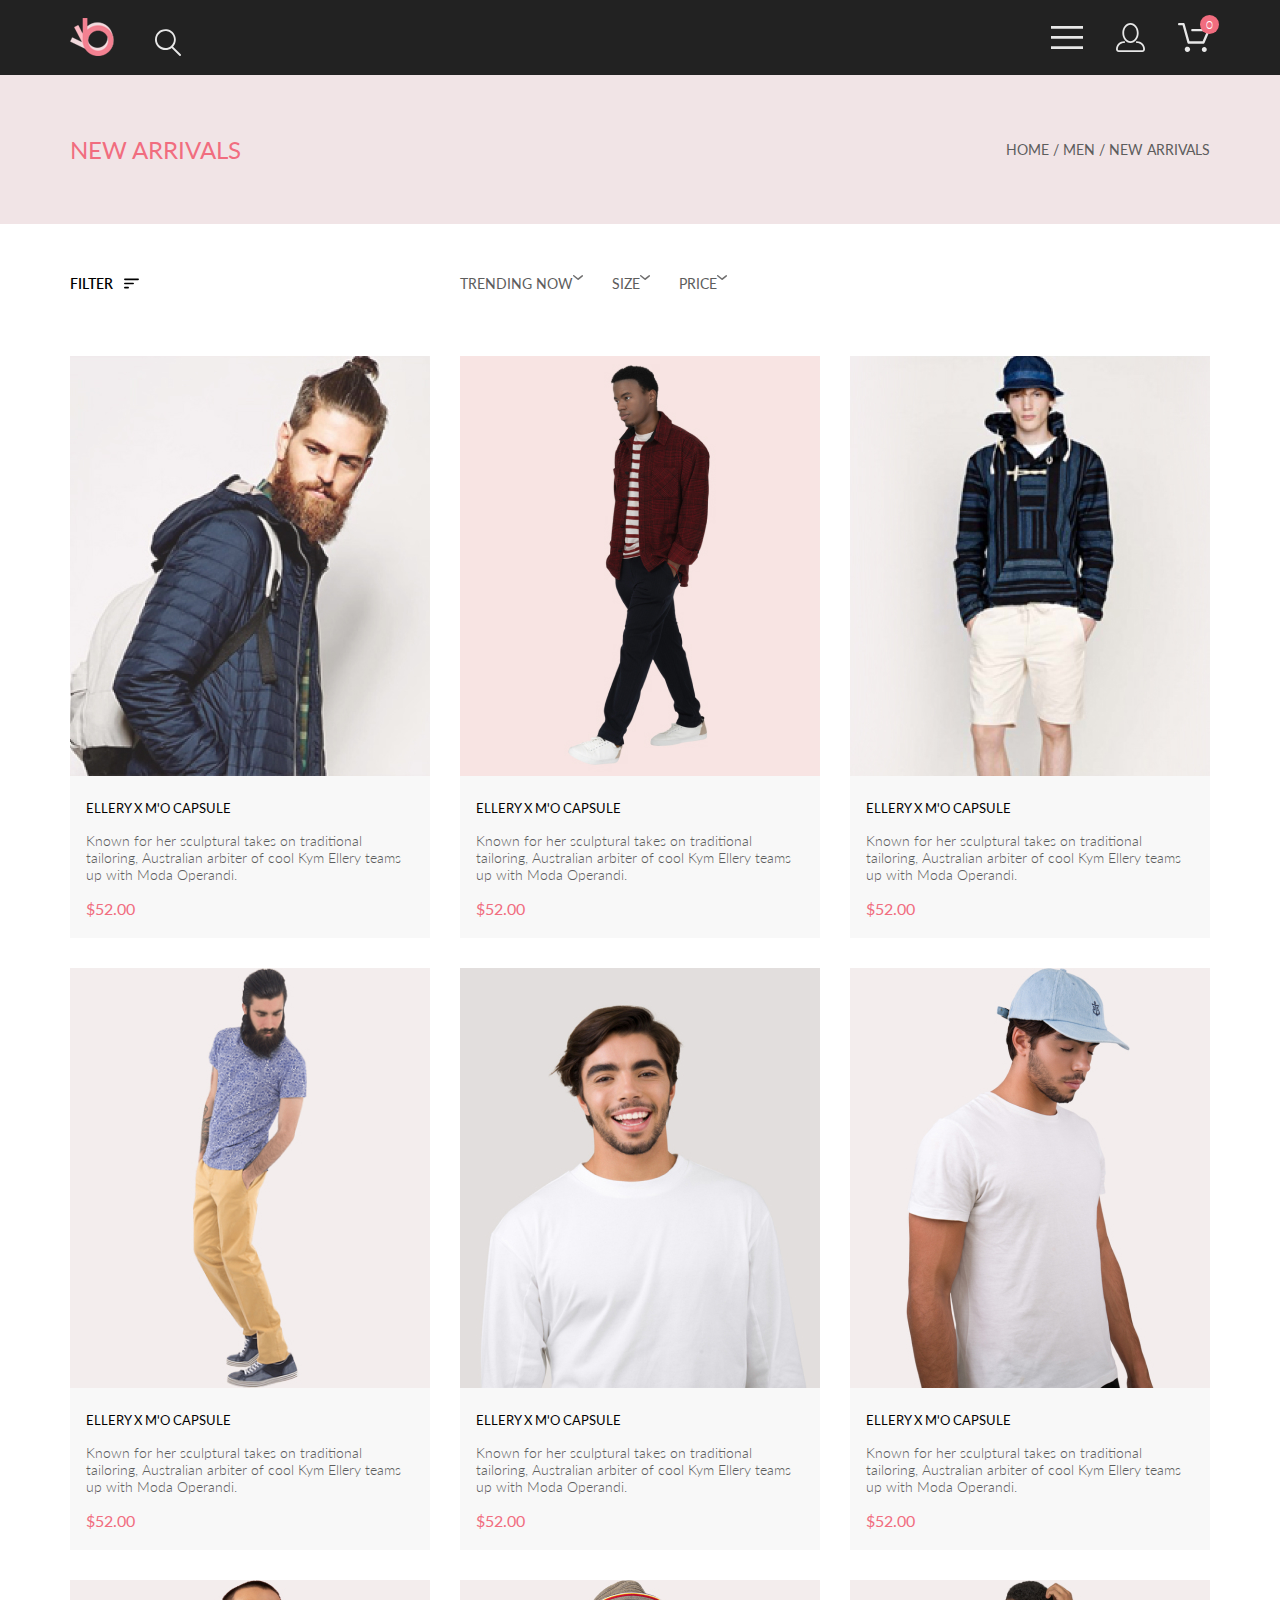
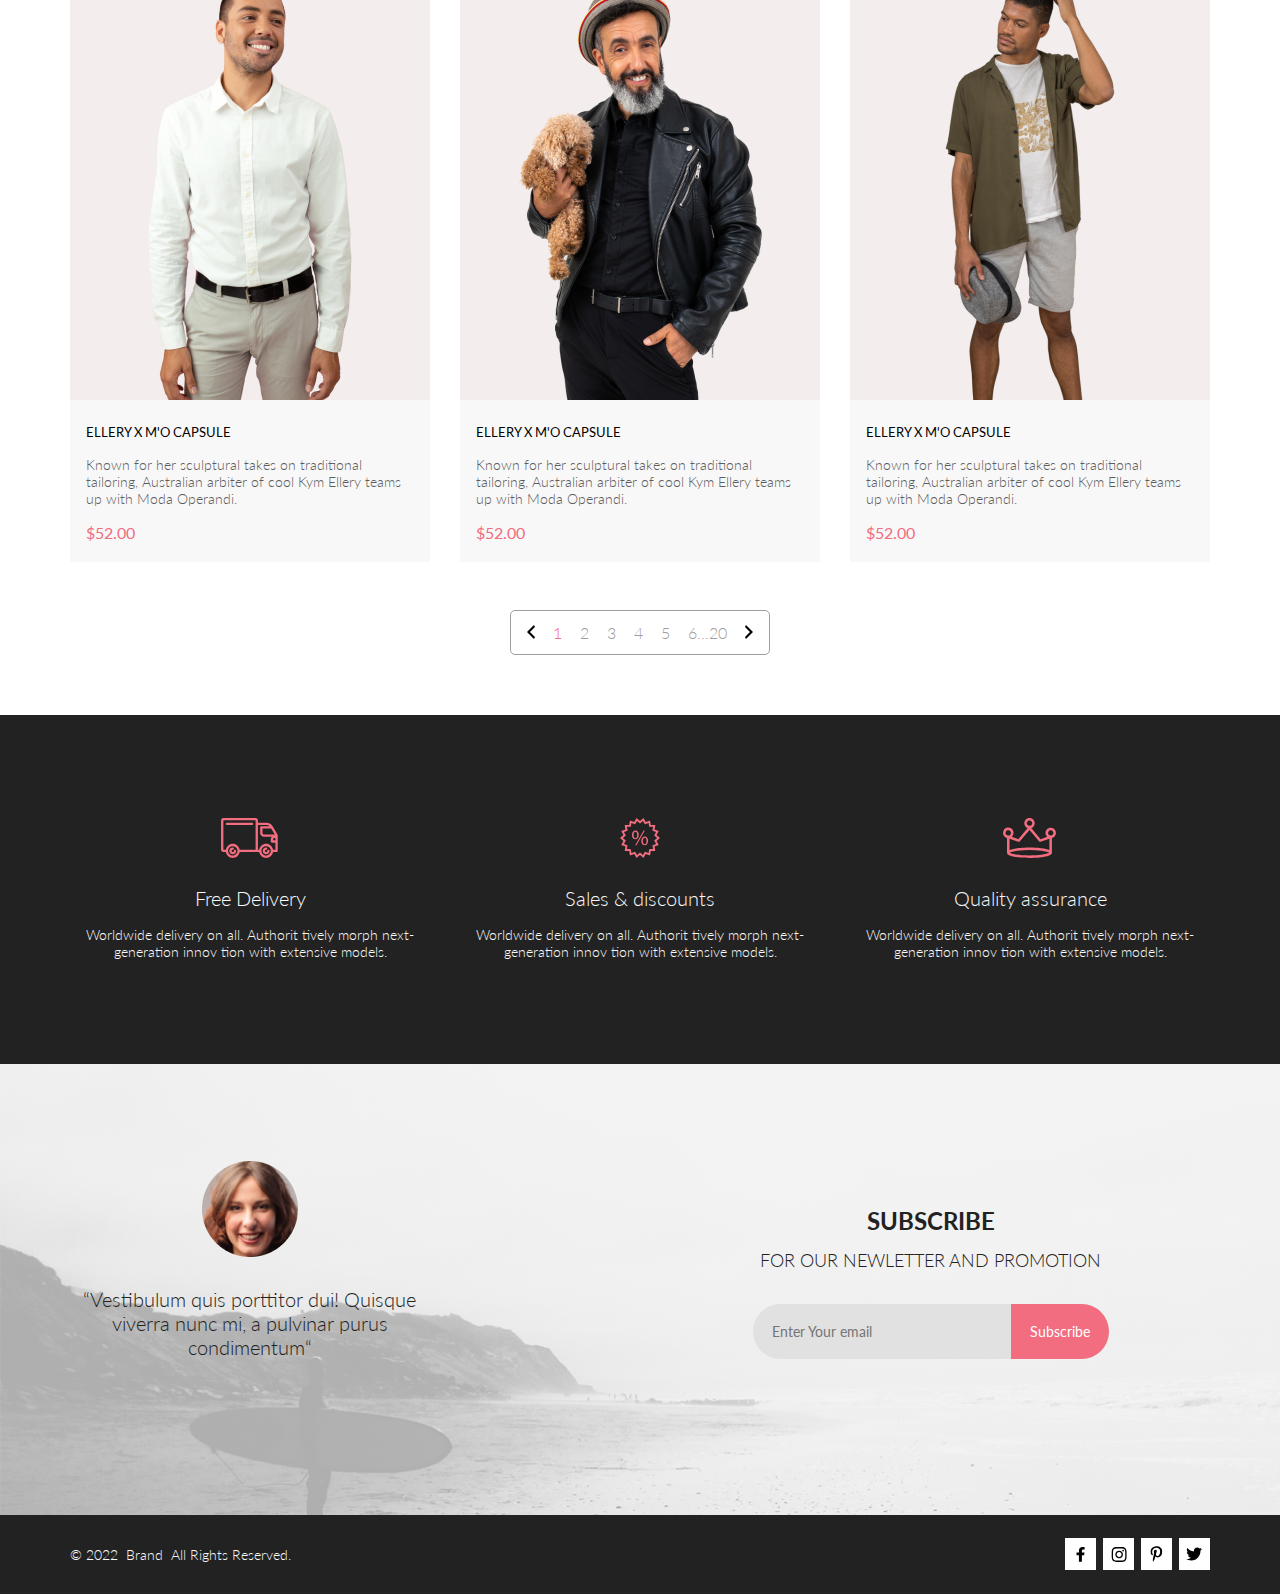
==== Homework/catalog.html @ a96337c0 "Catalog added" ====
<!DOCTYPE html>
<html lang="en">
    <head>
        <meta charset="UTF-8" />
        <meta name="viewport" content="width=device-width, initial-scale=1.0" />
        <title>HomeWork</title>
        <link rel="preconnect" href="https://fonts.googleapis.com" />
        <link rel="preconnect" href="https://fonts.gstatic.com" crossorigin />
        <link
            href="https://fonts.googleapis.com/css2?family=Lato:wght@300;400;700;900&display=swap"
            rel="stylesheet"
        />

        <link type="text/css" rel="stylesheet" href="css/catalog.css" />
    </head>
    <body>
        <nav class="nav">
            <div class="nav__container center">
                <div class="nav__left">
                    <a class="nav__icons" href="#">
                        <img src="img/nav_left_logo.png" alt="nav_left_logo" />
                    </a>
                    <a class="nav__icons" href="#">
                        <img src="img/nav_left_icon.svg" alt="nav_left_icon" />
                    </a>
                </div>
                <div class="nav__right">
                    <div class="burger">
                        <details>
                            <summary>
                                <img
                                    class="nav__righticons"
                                    src="img/nav_right_icon01.svg"
                                    alt="nav_right_icon01"
                                />
                            </summary>
                            <div class="details__box">
                                <h2 class="topmenu">MENU</h2>
                                <ul>
                                    <li class="topmenu__person">
                                        <a href="#">MAN</a>
                                        <ul>
                                            <li class="topmenu__item">
                                                <a href="#">Accessories</a>
                                            </li>
                                            <li class="topmenu__item">
                                                <a href="#">Bags</a>
                                            </li>
                                            <li class="topmenu__item">
                                                <a href="#">Denim</a>
                                            </li>
                                            <li class="topmenu__item">
                                                <a href="#">T-Shirts</a>
                                            </li>
                                        </ul>
                                    </li>
                                    <li class="topmenu__person">
                                        <a href="#">WOMAN</a>
                                        <ul>
                                            <li class="topmenu__item">
                                                <a href="#">Accessories</a>
                                            </li>
                                            <li class="topmenu__item">
                                                <a href="#">Jackets & Coats</a>
                                            </li>
                                            <li class="topmenu__item">
                                                <a href="#">Polos</a>
                                            </li>
                                            <li class="topmenu__item">
                                                <a href="#">T-Shirts</a>
                                            </li>
                                            <li class="topmenu__item">
                                                <a href="#">Shirts</a>
                                            </li>
                                        </ul>
                                    </li>
                                    <li class="topmenu__person">
                                        <a href="#">KIDS</a>
                                        <ul>
                                            <li class="topmenu__item">
                                                <a href="#">Accessories</a>
                                            </li>
                                            <li class="topmenu__item">
                                                <a href="#">Jackets & Coats</a>
                                            </li>
                                            <li class="topmenu__item">
                                                <a href="#">Polos</a>
                                            </li>
                                            <li class="topmenu__item">
                                                <a href="#">T-Shirts</a>
                                            </li>
                                            <li class="topmenu__item">
                                                <a href="#">Shirts</a>
                                            </li>
                                            <li class="topmenu__item">
                                                <a href="#">Bags</a>
                                            </li>
                                        </ul>
                                    </li>
                                </ul>
                            </div>
                        </details>
                    </div>
                    <a class="nav__righticons" href="#">
                        <img
                            class="nav__icons hidemobile"
                            src="img/nav_right_icon02.svg"
                            alt="nav_right_icon02"
                        />
                    </a>
                    <a
                        class="nav__righticons parent parent__info hidemobile"
                        id="parent"
                        href="#"
                        count="0"
                    >
                        <img
                            class="nav__icons"
                            src="img/nav_right_icon03.svg"
                            alt="nav_right_icon03"
                        />
                    </a>
                </div>
            </div>
        </nav>
        <section class="arrival">
            <div class="arrival__container">
                <div class="arrival__top center">
                    <div class="arrival__left">
                        <h1 class="arrival__header">New Arrivals</h1>
                    </div>
                    <div class="arrival__right">
                        <h2 class="arrival__subheader">
                            HOME / MEN / NEW ARRIVALS
                        </h2>
                    </div>
                </div>
            </div>
            <div class="arrival__menu center">
                <div class="menu__filter">
                    <p class="menu__text_bold">FILTER</p>
                    <img src="img/catalog/filtericon.svg" alt="filter icon" />
                </div>
                <div class="menu__choice">
                    <p class="menu__text">
                        TRENDING NOW<img
                            src="img/catalog/arrow.svg"
                            alt="arrow"
                        />
                    </p>
                    <p class="menu__text">
                        SIZE<img src="img/catalog/arrow.svg" alt="arrow" />
                    </p>
                    <p class="menu__text">
                        PRICE<img src="img/catalog/arrow.svg" alt="arrow" />
                    </p>
                </div>
            </div>
        </section>
        <section class="goods center">
            <div class="pack" id="pack">
                <div class="card">
                    <div class="card__top">
                        <img
                            src="img/catalog/catalog01.jpg"
                            alt=""
                            class="card__image"
                        />
                        <div class="button__container">
                            <button class="card__button">
                                <span class="icon"></span>
                                <p class="card__add">Add to cart</p>
                            </button>
                        </div>
                    </div>
                    <div class="card__content">
                        <div class="card__header">ELLERY X M'O CAPSULE</div>
                        <div class="card__text">
                            Known for her sculptural takes on traditional
                            tailoring, Australian arbiter of cool Kym Ellery
                            teams up with Moda Operandi.
                        </div>
                        <div class="card__price">$52.00</div>
                    </div>
                </div>
                <div class="card">
                    <div class="card__top">
                        <img
                            src="img/catalog/catalog02.jpg"
                            alt=""
                            class="card__image"
                        />
                        <div class="button__container">
                            <button class="card__button">
                                <span class="icon"></span>
                                <p class="card__add">Add to cart</p>
                            </button>
                        </div>
                    </div>
                    <div class="card__content">
                        <div class="card__header">ELLERY X M'O CAPSULE</div>
                        <div class="card__text">
                            Known for her sculptural takes on traditional
                            tailoring, Australian arbiter of cool Kym Ellery
                            teams up with Moda Operandi.
                        </div>
                        <div class="card__price">$52.00</div>
                    </div>
                </div>
                <div class="card">
                    <div class="card__top">
                        <img
                            src="img/catalog/catalog03.jpg"
                            alt=""
                            class="card__image"
                        />
                        <div class="button__container">
                            <button class="card__button">
                                <span class="icon"></span>
                                <p class="card__add">Add to cart</p>
                            </button>
                        </div>
                    </div>
                    <div class="card__content">
                        <div class="card__header">ELLERY X M'O CAPSULE</div>
                        <div class="card__text">
                            Known for her sculptural takes on traditional
                            tailoring, Australian arbiter of cool Kym Ellery
                            teams up with Moda Operandi.
                        </div>
                        <div class="card__price">$52.00</div>
                    </div>
                </div>
                <div class="card">
                    <div class="card__top">
                        <img
                            src="img/catalog/catalog04.jpg"
                            alt=""
                            class="card__image"
                        />
                        <div class="button__container">
                            <button class="card__button">
                                <span class="icon"></span>
                                <p class="card__add">Add to cart</p>
                            </button>
                        </div>
                    </div>
                    <div class="card__content">
                        <div class="card__header">ELLERY X M'O CAPSULE</div>
                        <div class="card__text">
                            Known for her sculptural takes on traditional
                            tailoring, Australian arbiter of cool Kym Ellery
                            teams up with Moda Operandi.
                        </div>
                        <div class="card__price">$52.00</div>
                    </div>
                </div>
                <div class="card">
                    <div class="card__top">
                        <img
                            src="img/catalog/catalog05.jpg"
                            alt=""
                            class="card__image"
                        />
                        <div class="button__container">
                            <button class="card__button">
                                <span class="icon"></span>
                                <p class="card__add">Add to cart</p>
                            </button>
                        </div>
                    </div>
                    <div class="card__content">
                        <div class="card__header">ELLERY X M'O CAPSULE</div>
                        <div class="card__text">
                            Known for her sculptural takes on traditional
                            tailoring, Australian arbiter of cool Kym Ellery
                            teams up with Moda Operandi.
                        </div>
                        <div class="card__price">$52.00</div>
                    </div>
                </div>
                <div class="card">
                    <div class="card__top">
                        <img
                            src="img/catalog/catalog06.jpg"
                            alt=""
                            class="card__image"
                        />
                        <div class="button__container">
                            <button class="card__button">
                                <span class="icon"></span>
                                <p class="card__add">Add to cart</p>
                            </button>
                        </div>
                    </div>
                    <div class="card__content">
                        <div class="card__header">ELLERY X M'O CAPSULE</div>
                        <div class="card__text">
                            Known for her sculptural takes on traditional
                            tailoring, Australian arbiter of cool Kym Ellery
                            teams up with Moda Operandi.
                        </div>
                        <div class="card__price">$52.00</div>
                    </div>
                </div>
                <div class="card">
                    <div class="card__top">
                        <img
                            src="img/catalog/catalog07.jpg"
                            alt=""
                            class="card__image"
                        />
                        <div class="button__container">
                            <button class="card__button">
                                <span class="icon"></span>
                                <p class="card__add">Add to cart</p>
                            </button>
                        </div>
                    </div>
                    <div class="card__content">
                        <div class="card__header">ELLERY X M'O CAPSULE</div>
                        <div class="card__text">
                            Known for her sculptural takes on traditional
                            tailoring, Australian arbiter of cool Kym Ellery
                            teams up with Moda Operandi.
                        </div>
                        <div class="card__price">$52.00</div>
                    </div>
                </div>
                <div class="card">
                    <div class="card__top">
                        <img
                            src="img/catalog/catalog08.jpg"
                            alt=""
                            class="card__image"
                        />
                        <div class="button__container">
                            <button class="card__button">
                                <span class="icon"></span>
                                <p class="card__add">Add to cart</p>
                            </button>
                        </div>
                    </div>
                    <div class="card__content">
                        <div class="card__header">ELLERY X M'O CAPSULE</div>
                        <div class="card__text">
                            Known for her sculptural takes on traditional
                            tailoring, Australian arbiter of cool Kym Ellery
                            teams up with Moda Operandi.
                        </div>
                        <div class="card__price">$52.00</div>
                    </div>
                </div>
                <div class="card">
                    <div class="card__top">
                        <img
                            src="img/catalog/catalog09.jpg"
                            alt=""
                            class="card__image"
                        />
                        <div class="button__container">
                            <button class="card__button">
                                <span class="icon"></span>
                                <p class="card__add">Add to cart</p>
                            </button>
                        </div>
                    </div>
                    <div class="card__content">
                        <div class="card__header">ELLERY X M'O CAPSULE</div>
                        <div class="card__text">
                            Known for her sculptural takes on traditional
                            tailoring, Australian arbiter of cool Kym Ellery
                            teams up with Moda Operandi.
                        </div>
                        <div class="card__price">$52.00</div>
                    </div>
                </div>
            </div>
            <div class="goods__footer">
                <div class="pager">
                    <div class="pager__left">
                        <img src="img/catalog/pager_l.svg" alt="left arrow" />
                    </div>
                    <div class="pager__content">
                        <div class="pager__number pager__number_active">1</div>
                        <div class="pager__number">2</div>
                        <div class="pager__number">3</div>
                        <div class="pager__number">4</div>
                        <div class="pager__number">5</div>
                        <div class="pager__number">6…20</div>
                    </div>
                    <div class="pager__right">
                        <img src="img/catalog/pager_r.svg" alt="right arrow" />
                    </div>
                </div>
            </div>
        </section>
        <section class="operation">
            <div class="operation__container center">
                <div class="operation__item">
                    <img
                        class="operation__icon"
                        src="img/operating_icon01.svg"
                        alt="operating_icon01"
                    />
                    <div class="operation__header text__center">
                        Free Delivery
                    </div>
                    <p class="operation__text">
                        Worldwide delivery on all. Authorit tively morph
                        next-generation innov tion with extensive models.
                    </p>
                </div>
                <div class="operation__item">
                    <img
                        class="operation__icon"
                        src="img/operating_icon02.svg"
                        alt="operating_icon02"
                    />
                    <div class="operation__header text__center">
                        Sales & discounts
                    </div>
                    <p class="operation__text">
                        Worldwide delivery on all. Authorit tively morph
                        next-generation innov tion with extensive models.
                    </p>
                </div>
                <div class="operation__item">
                    <img
                        class="operation__icon"
                        src="img/operating_icon03.svg"
                        alt="operating_icon03"
                    />
                    <div class="operation__header text__center">
                        Quality assurance
                    </div>
                    <p class="operation__text">
                        Worldwide delivery on all. Authorit tively morph
                        next-generation innov tion with extensive models.
                    </p>
                </div>
            </div>
        </section>
        <section class="subscribe">
            <div class="subscribe__container center">
                <div class="subscribe__comment">
                    <img
                        class="subscribe__image"
                        src="img/subscribeimg.png"
                        alt="subscribe__img"
                    />
                    <p class="subscribe__icontext text__center">
                        “Vestibulum quis porttitor dui! Quisque viverra nunc mi,
                        a&nbsppulvinar purus condimentum“
                    </p>
                </div>
                <div class="subscribe__form">
                    <h5 class="subscribe__header">Subscribe</h5>
                    <h6 class="subscribe__subheader">
                        FOR OUR NEWLETTER AND PROMOTION
                    </h6>
                    <form class="form" action="" method="get">
                        <input
                            type="text"
                            class="subscribe__mail"
                            placeholder="Enter Your email"
                            name="mail"
                            required
                        />
                        <input
                            type="submit"
                            value="Subscribe"
                            class="subscribe__button"
                        />
                    </form>
                </div>
            </div>
        </section>
        <footer>
            <div class="footer__container center">
                <p class="footer__cp">
                    © 2022&nbsp&nbspBrand&nbsp&nbspAll Rights Reserved.
                </p>
                <div class="footer__icons">
                    <div class="footer__iconbox">
                        <svg
                            width="9"
                            height="15"
                            viewBox="0 0 9 15"
                            fill="none"
                            xmlns="http://www.w3.org/2000/svg"
                        >
                            <path
                                d="M8.08836 8.28L8.50686 5.61602H5.89022V3.88729C5.89022 3.15847 6.25574 2.44806 7.42765 2.44806H8.61722V0.179975C8.61722 0.179975 7.53772 0 6.50561 0C4.35073 0 2.9422 1.27593 2.9422 3.5857V5.61602H0.546875V8.28H2.9422V14.72H5.89022V8.28H8.08836Z"
                                fill="black"
                            />
                        </svg>
                    </div>
                    <div class="footer__iconbox">
                        <svg
                            width="16"
                            height="15"
                            viewBox="0 0 16 15"
                            fill="none"
                            xmlns="http://www.w3.org/2000/svg"
                        >
                            <path
                                d="M8.13677 3.68162C6.02163 3.68162 4.31555 5.38494 4.31555 7.49666C4.31555 9.60838 6.02163 11.3117 8.13677 11.3117C10.2519 11.3117 11.958 9.60838 11.958 7.49666C11.958 5.38494 10.2519 3.68162 8.13677 3.68162ZM8.13677 9.97693C6.76991 9.97693 5.65248 8.86463 5.65248 7.49666C5.65248 6.12869 6.76658 5.01639 8.13677 5.01639C9.50695 5.01639 10.6211 6.12869 10.6211 7.49666C10.6211 8.86463 9.50363 9.97693 8.13677 9.97693ZM13.0056 3.52557C13.0056 4.02029 12.6065 4.41541 12.1143 4.41541C11.6188 4.41541 11.223 4.01697 11.223 3.52557C11.223 3.03416 11.6221 2.63572 12.1143 2.63572C12.6065 2.63572 13.0056 3.03416 13.0056 3.52557ZM15.5364 4.42869C15.4799 3.2367 15.2072 2.18084 14.3325 1.31092C13.4612 0.440997 12.4036 0.168732 11.2097 0.108966C9.9792 0.0392395 6.29101 0.0392395 5.0605 0.108966C3.8699 0.165411 2.81233 0.437677 1.93768 1.3076C1.06302 2.17752 0.793639 3.23338 0.733776 4.42537C0.663937 5.65389 0.663937 9.33611 0.733776 10.5646C0.790313 11.7566 1.06302 12.8125 1.93768 13.6824C2.81233 14.5523 3.86658 14.8246 5.0605 14.8844C6.29101 14.9541 9.9792 14.9541 11.2097 14.8844C12.4036 14.8279 13.4612 14.5556 14.3325 13.6824C15.2039 12.8125 15.4766 11.7566 15.5364 10.5646C15.6063 9.33611 15.6063 5.65721 15.5364 4.42869ZM13.9468 11.8828C13.6874 12.5336 13.1852 13.0349 12.53 13.2972C11.5489 13.6857 9.22094 13.5961 8.13677 13.5961C7.05259 13.5961 4.72128 13.6824 3.74353 13.2972C3.09169 13.0383 2.58951 12.5369 2.32678 11.8828C1.93768 10.9033 2.02747 8.57908 2.02747 7.49666C2.02747 6.41424 1.941 4.0867 2.32678 3.11053C2.58619 2.45975 3.08837 1.95838 3.74353 1.69608C4.72461 1.3076 7.05259 1.39725 8.13677 1.39725C9.22094 1.39725 11.5523 1.31092 12.53 1.69608C13.1818 1.95506 13.684 2.45643 13.9468 3.11053C14.3359 4.09002 14.2461 6.41424 14.2461 7.49666C14.2461 8.57908 14.3359 10.9066 13.9468 11.8828Z"
                                fill="black"
                            />
                        </svg>
                    </div>
                    <div class="footer__iconbox">
                        <svg
                            width="13"
                            height="16"
                            viewBox="0 0 13 16"
                            fill="none"
                            xmlns="http://www.w3.org/2000/svg"
                        >
                            <g clip-path="url(#clip0_190_1618)">
                                <path
                                    d="M6.7402 0.203125C3.55552 0.203125 0.408081 2.34063 0.408081 5.8C0.408081 8 1.63726 9.25 2.38221 9.25C2.68951 9.25 2.86643 8.3875 2.86643 8.14375C2.86643 7.85313 2.13079 7.23438 2.13079 6.025C2.13079 3.5125 4.03043 1.73125 6.48878 1.73125C8.60259 1.73125 10.167 2.94062 10.167 5.1625C10.167 6.82187 9.50585 9.93437 7.3641 9.93437C6.59121 9.93437 5.93006 9.37187 5.93006 8.56563C5.93006 7.38438 6.74951 6.24062 6.74951 5.02187C6.74951 2.95312 3.83487 3.32812 3.83487 5.82812C3.83487 6.35313 3.90006 6.93437 4.13286 7.4125C3.70451 9.26875 2.82919 12.0344 2.82919 13.9469C2.82919 14.5375 2.91299 15.1188 2.96886 15.7094C3.0744 15.8281 3.02163 15.8156 3.18304 15.7563C4.74744 13.6 4.69157 13.1781 5.39928 10.3562C5.78107 11.0875 6.76814 11.4812 7.55034 11.4812C10.8468 11.4812 12.3274 8.24688 12.3274 5.33125C12.3274 2.22813 9.66415 0.203125 6.7402 0.203125Z"
                                    fill="black"
                                />
                            </g>
                            <defs>
                                <clipPath id="clip0_190_1618">
                                    <rect
                                        width="11.9193"
                                        height="16"
                                        fill="white"
                                        transform="translate(0.408081)"
                                    />
                                </clipPath>
                            </defs>
                        </svg>
                    </div>
                    <div class="footer__iconbox">
                        <svg
                            width="17"
                            height="14"
                            viewBox="0 0 17 14"
                            fill="none"
                            xmlns="http://www.w3.org/2000/svg"
                        >
                            <path
                                d="M14.4181 3.74107C14.4281 3.88319 14.4281 4.02535 14.4281 4.16747C14.4281 8.50247 11.1509 13.4974 5.16096 13.4974C3.31558 13.4974 1.60132 12.9593 0.159302 12.0253C0.421495 12.0558 0.673569 12.0659 0.94585 12.0659C2.46851 12.0659 3.8702 11.5482 4.98953 10.6649C3.5576 10.6345 2.3576 9.69032 1.94415 8.39081C2.14585 8.42125 2.34751 8.44156 2.5593 8.44156C2.85172 8.44156 3.14418 8.40094 3.41643 8.32991C1.92401 8.02531 0.80465 6.70553 0.80465 5.11163V5.07103C1.23825 5.31469 1.74249 5.46697 2.2769 5.48725C1.39959 4.89841 0.824826 3.89335 0.824826 2.75628C0.824826 2.14716 0.98614 1.58878 1.26851 1.10147C2.87187 3.09131 5.28195 4.39078 7.98443 4.53294C7.93403 4.28928 7.90376 4.0355 7.90376 3.78169C7.90376 1.97457 9.35586 0.502502 11.1609 0.502502C12.0987 0.502502 12.9457 0.89844 13.5407 1.53803C14.2768 1.39591 14.9827 1.12178 15.6079 0.746159C15.3659 1.5076 14.8516 2.14719 14.176 2.55325C14.8315 2.48222 15.4668 2.29944 16.0516 2.04566C15.608 2.69538 15.0533 3.27403 14.4181 3.74107Z"
                                fill="black"
                            />
                        </svg>
                    </div>
                </div>
            </div>
        </footer>
    </body>
</html>
---- Homework/css/catalog.css ----
/* Reset and base styles  */
* {
  padding: 0px;
  margin: 0px;
  border: none;
  box-sizing: border-box;
}

*,
*::before,
*::after {
  box-sizing: border-box;
}

/* Links */
a,
a:link,
a:visited {
  text-decoration: none;
}

a:hover {
  text-decoration: none;
}

/* Common */
aside,
nav,
footer,
header,
section,
main {
  display: block;
}

h1,
h2,
h3,
h4,
h5,
h6,
p {
  font-size: inherit;
  font-weight: inherit;
}

ul,
ul li {
  list-style: none;
}

img {
  vertical-align: top;
}

img,
svg {
  max-width: 100%;
  height: auto;
}

address {
  font-style: normal;
}

/* Form */
input,
textarea,
button,
select {
  font-family: inherit;
  font-size: inherit;
  color: inherit;
  background-color: transparent;
}

input::-ms-clear {
  display: none;
}

button,
input[type=submit] {
  display: inline-block;
  box-shadow: none;
  background-color: transparent;
  background: none;
  cursor: pointer;
}

input:focus,
input:active,
button:focus,
button:active {
  outline: none;
}

button::-moz-focus-inner {
  padding: 0;
  border: 0;
}

label {
  cursor: pointer;
}

legend {
  display: block;
}

body {
  font-family: "Lato", sans-serif;
  color: #5d5d5d;
  font-size: 14px;
  font-weight: 300;
}

.center {
  width: 1140px;
  margin: 0 auto;
  box-sizing: border-box;
}

.text__center {
  text-align: center;
}

nav {
  background-color: #222;
  padding-top: 18px;
  padding-bottom: 19px;
  width: 100%;
}

.nav__container {
  display: flex;
  align-items: center;
  justify-content: space-between;
}
.nav__left {
  display: flex;
  align-items: flex-end;
  gap: 41px;
}
.nav__right {
  display: flex;
  align-items: center;
  gap: 33px;
}

summary {
  list-style: none;
  cursor: pointer;
}

details[open] .details__box {
  position: absolute;
  background: white;
  box-shadow: 6px 4px 35px rgba(0, 0, 0, 0.21);
  padding: 32px 74px 32px 33px;
  top: 75px;
  right: 0;
}

.topmenu {
  font-weight: 700;
  line-height: 17px;
  color: black;
  padding-bottom: 12px;
}
.topmenu__person a {
  line-height: 2;
  color: #f16d7f;
  margin-bottom: 12px;
}
.topmenu__person a:hover {
  -webkit-text-decoration: underline dotted;
          text-decoration: underline dotted;
}
.topmenu__item a {
  display: block;
  line-height: 1;
  color: #6f6e6e;
  padding-left: 22px;
}
.topmenu__item:last-child a {
  margin-bottom: 0;
}

.parent {
  position: relative;
}
.parent__info:after {
  content: attr(count);
  position: absolute;
  top: -8px;
  right: -9px;
  width: 19px;
  height: 19px;
  background: #f16d7f;
  color: white;
  font-size: 12px;
  text-align: center;
  line-height: 20px;
  border-radius: 10px;
}

.arrival__container {
  background-color: #f1e4e6;
}
.arrival__top {
  display: flex;
  padding: 60px 0;
  justify-content: space-between;
  align-items: center;
}
.arrival__header {
  font-weight: 400;
  font-size: 24px;
  line-height: 29px;
  color: #f16d7f;
  text-transform: uppercase;
}
.arrival__subheader {
  font-weight: 400;
  font-size: 14px;
  line-height: 17px;
}
.arrival__menu {
  display: grid;
  gap: 30px;
  grid-template-columns: repeat(3, 1fr);
  padding-top: 51px;
  padding-bottom: 64px;
}

.menu__filter {
  display: flex;
  gap: 11px;
}

.menu__text_bold {
  font-weight: 600;
  font-size: 14px;
  line-height: 17px;
  color: black;
}

.menu__choice {
  display: flex;
  gap: 28px;
}

.menu__text {
  font-weight: 400;
  font-size: 14px;
  line-height: 17px;
}

.goods {
  margin-top: 96px;
}
.goods__header {
  color: #222;
  font-size: 30px;
  font-weight: 400;
}
.goods__subheader {
  color: #9f9f9f;
  font-size: 14px;
  font-weight: 400;
  margin-top: 6px;
  margin-bottom: 48px;
}
.goods__footer {
  display: flex;
  padding-top: 48px;
  padding-bottom: 60px;
  justify-content: center;
}
.goods__button {
  padding: 15px 39px 14px;
  color: #f16d7f;
  font-size: 16px;
  font-weight: 400;
  border: 1px solid #f16d7f;
}
.goods__button:hover {
  color: white;
  background: #f16d7f;
}

.pack {
  display: grid;
  gap: 30px;
  grid-template-columns: repeat(3, 1fr);
}

.card {
  background: #f8f8f8;
}
.card__top {
  position: relative;
}
.card__content {
  position: relative;
  display: flex;
  flex-direction: column;
  gap: 16px;
  margin: 24px 29px 20px 16px;
}
.card__header {
  color: black;
  font-size: 13px;
  font-weight: 400;
}
.card__text {
  color: #5d5d5d;
  font-size: 14px;
  font-weight: 300;
}
.card__price {
  color: #f16d7f;
  font-size: 16px;
  font-weight: 400;
}
.card__image {
  width: 100%;
}
.card__button {
  cursor: pointer;
  display: flex;
  align-items: center;
  padding: 15px;
  border: 2px solid white;
  margin: auto;
}
.card__button:hover {
  box-shadow: 0 0 5px white;
}
.card__button:hover .icon {
  background: #f16d7f;
}
.card__add {
  color: white;
}

.icon {
  display: inline-block;
  -webkit-mask-image: url(../img/nav_right_icon03.svg);
  mask-image: url(../img/nav_right_icon03.svg);
  -webkit-mask-size: contain;
  mask-size: contain;
  -webkit-mask-repeat: no-repeat;
  mask-repeat: no-repeat;
  width: 26px;
  height: 26px;
  background: white;
  margin-right: 11px;
}

.button__container {
  cursor: pointer;
  position: absolute;
  top: 0;
  right: 0;
  bottom: 0;
  left: 0;
  display: flex;
  background: rgba(0, 0, 0, 0.5);
  opacity: 0;
}
.button__container:hover {
  opacity: 1;
  transition: 1s;
}

.goods {
  margin-top: 0;
}

.pager {
  display: inline-flex;
  gap: 18px;
  align-items: baseline;
  padding: 12px 16px;
  border: 1px solid #9f9f9f;
  border-radius: 5px;
}
.pager__content {
  display: flex;
  gap: 18px;
}
.pager__number {
  font-size: 16px;
  line-height: 19px;
  color: #9f9f9f;
}
.pager__number_active {
  color: #f16d7f;
}

.operation {
  background-color: #222;
  padding-top: 103px;
  padding-bottom: 104px;
  color: #fbfbfb;
}
.operation__container {
  display: flex;
  gap: 30px;
}
.operation__item {
  display: flex;
  flex-direction: column;
  align-items: center;
  justify-content: center;
  text-align: center;
}
.operation__icon {
  margin-bottom: 28px;
  height: 40px;
}
.operation__header {
  font-size: 19.96px;
  margin-bottom: 16px;
}
.operation__text {
  font-size: 13.972px;
  line-height: 17px;
}

.subscribe {
  background: linear-gradient(rgba(244, 244, 244, 0.7), rgba(244, 244, 244, 0.7)), url(../img/subscribe_bg.png) bottom left/cover no-repeat;
}
.subscribe__container {
  padding-top: 97px;
  padding-bottom: 156px;
  display: flex;
  gap: 223px;
  color: #222;
  line-height: 167.2%;
  flex-wrap: wrap;
  align-content: flex-end;
}
.subscribe__image {
  width: 96px;
  height: 96px;
}
.subscribe__comment {
  width: 359px;
  display: flex;
  flex-direction: column;
  align-items: center;
  gap: 30px;
}
.subscribe__icontext {
  font-size: 20px;
  line-height: 24px;
  text-align: center;
  color: #222;
}
.subscribe__header {
  font-weight: 700;
  font-size: 24px;
  text-align: center;
  text-transform: uppercase;
  margin-bottom: 16px;
}
.subscribe__subheader {
  font-size: 18px;
  text-align: center;
  margin-bottom: 32px;
}
.subscribe__form {
  width: 557px;
  display: flex;
  flex-direction: column;
  justify-content: flex-end;
}

input[type=text] {
  flex-grow: 1;
  padding: 19px;
}

input[type=submit] {
  padding: 19px;
  color: white;
  background: #f16d7f;
  border-radius: 0 50px 50px 0;
}

.form {
  width: 356px;
  border-radius: 50px;
  background: #e1e1e1;
  line-height: 17px;
  display: flex;
  align-items: center;
  margin: 0 auto;
}

footer {
  background-color: #222;
}

.footer__container {
  padding-top: 23px;
  padding-bottom: 24px;
  display: flex;
  justify-content: space-between;
  align-items: center;
}
.footer__cp {
  line-height: 19px;
  color: #fbfbfb;
}
.footer__icons {
  display: flex;
  gap: 7px;
}
.footer__iconbox {
  width: 31px;
  height: 32px;
  background-color: white;
  display: flex;
  align-items: center;
  justify-content: center;
  cursor: pointer;
}
.footer__iconbox:hover {
  background-color: #f16d7f;
}
.footer__iconbox:hover path {
  fill: white;
}/*# sourceMappingURL=catalog.css.map */
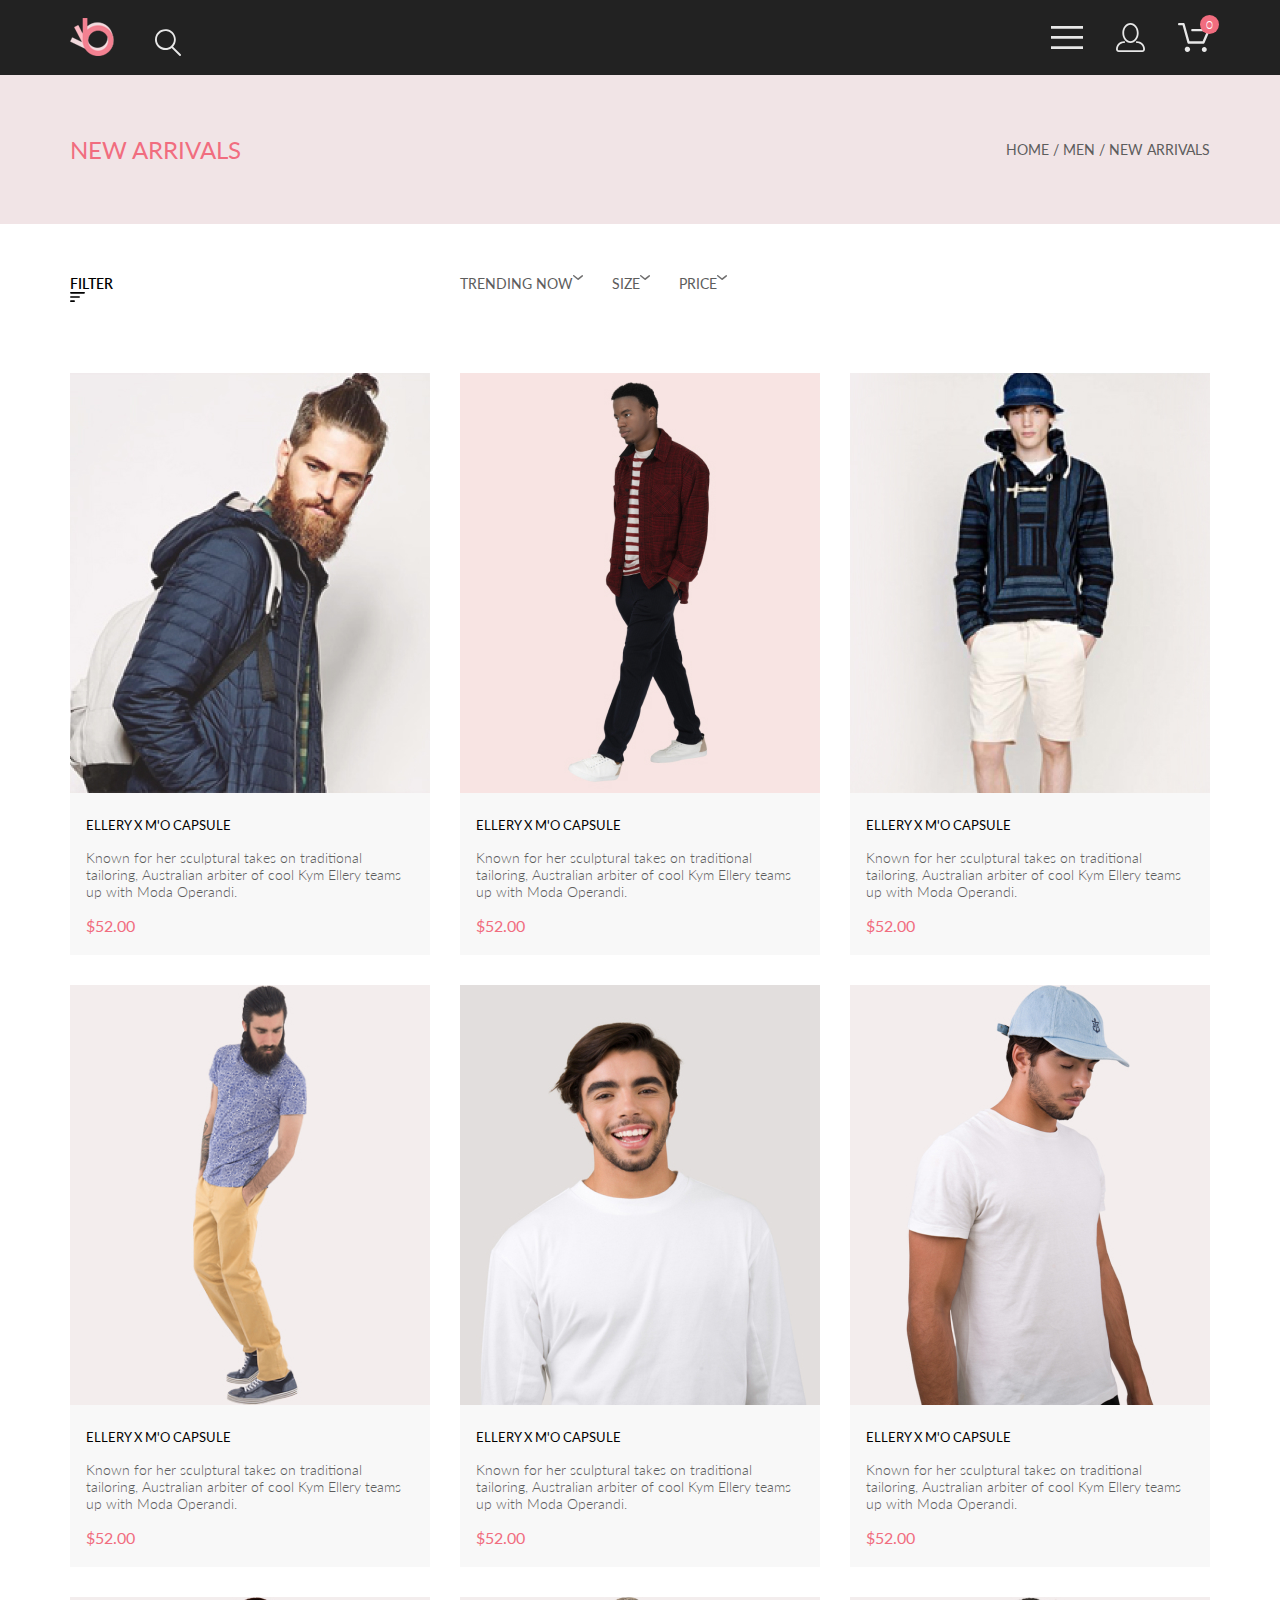
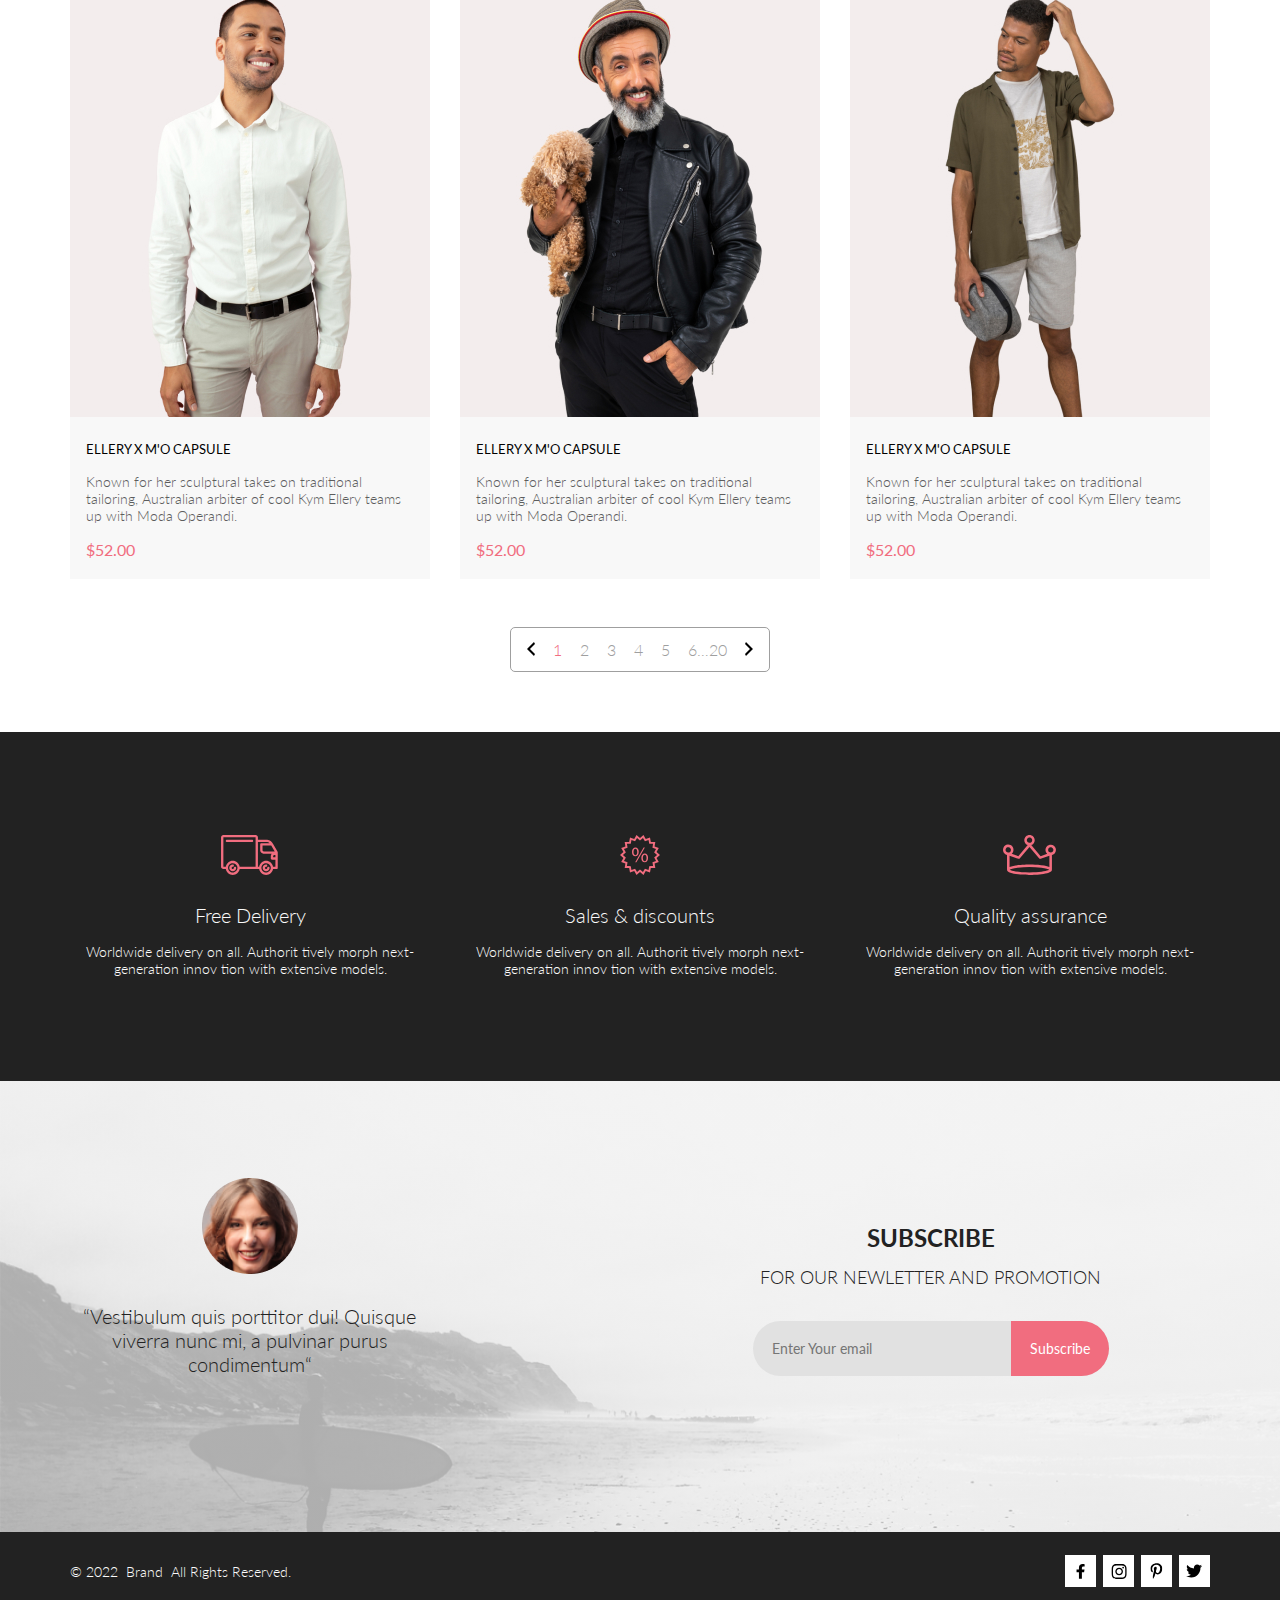
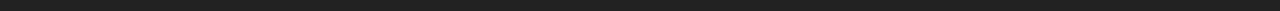
==== commit c88e3e45: "Detail filter not works" ====
--- a/Homework/catalog.html
+++ b/Homework/catalog.html
@@ -138,8 +138,26 @@
             </div>
             <div class="arrival__menu center">
                 <div class="menu__filter">
-                    <p class="menu__text_bold">FILTER</p>
-                    <img src="img/catalog/filtericon.svg" alt="filter icon" />
+                    <details class="menu__summary">
+                        <summary class="menu__summary">
+                            <div class="probe">
+                                <p class="menu__text_bold">FILTER</p>
+                                <img
+                                    class="menu__img"
+                                    src="img/catalog/filtericon.svg"
+                                    alt="filter icon"
+                                />
+                            </div>
+                        </summary>
+                        <div>
+                            Вокруг дома был рассажен молодой сад. Ограды и
+                            ворота были прочные и новые; под навесом стояли две
+                            пожарные трубы и бочка, выкрашенная зеленою краской;
+                            дороги были прямые, мосты были крепкие с перилами.
+                            На всем лежал отпечаток аккуратности и
+                            хозяйственности.
+                        </div>
+                    </details>
                 </div>
                 <div class="menu__choice">
                     <p class="menu__text">
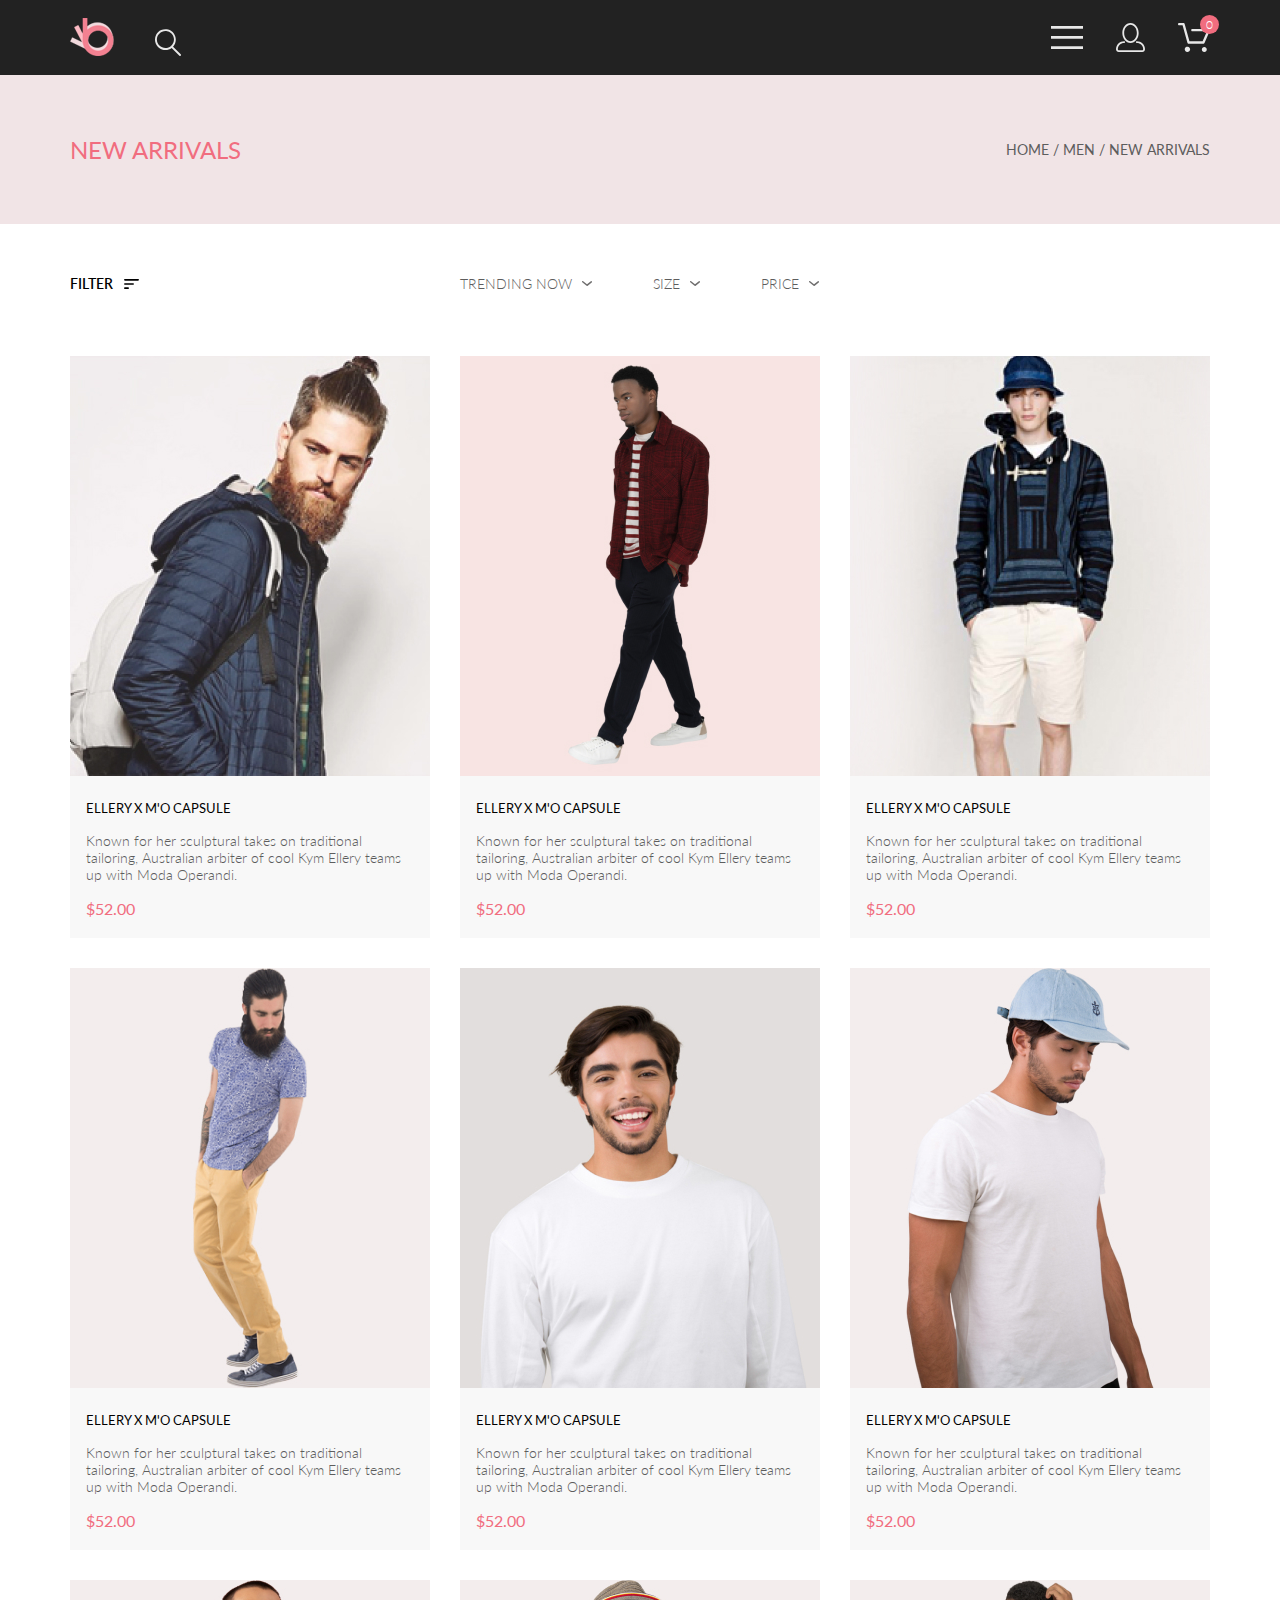
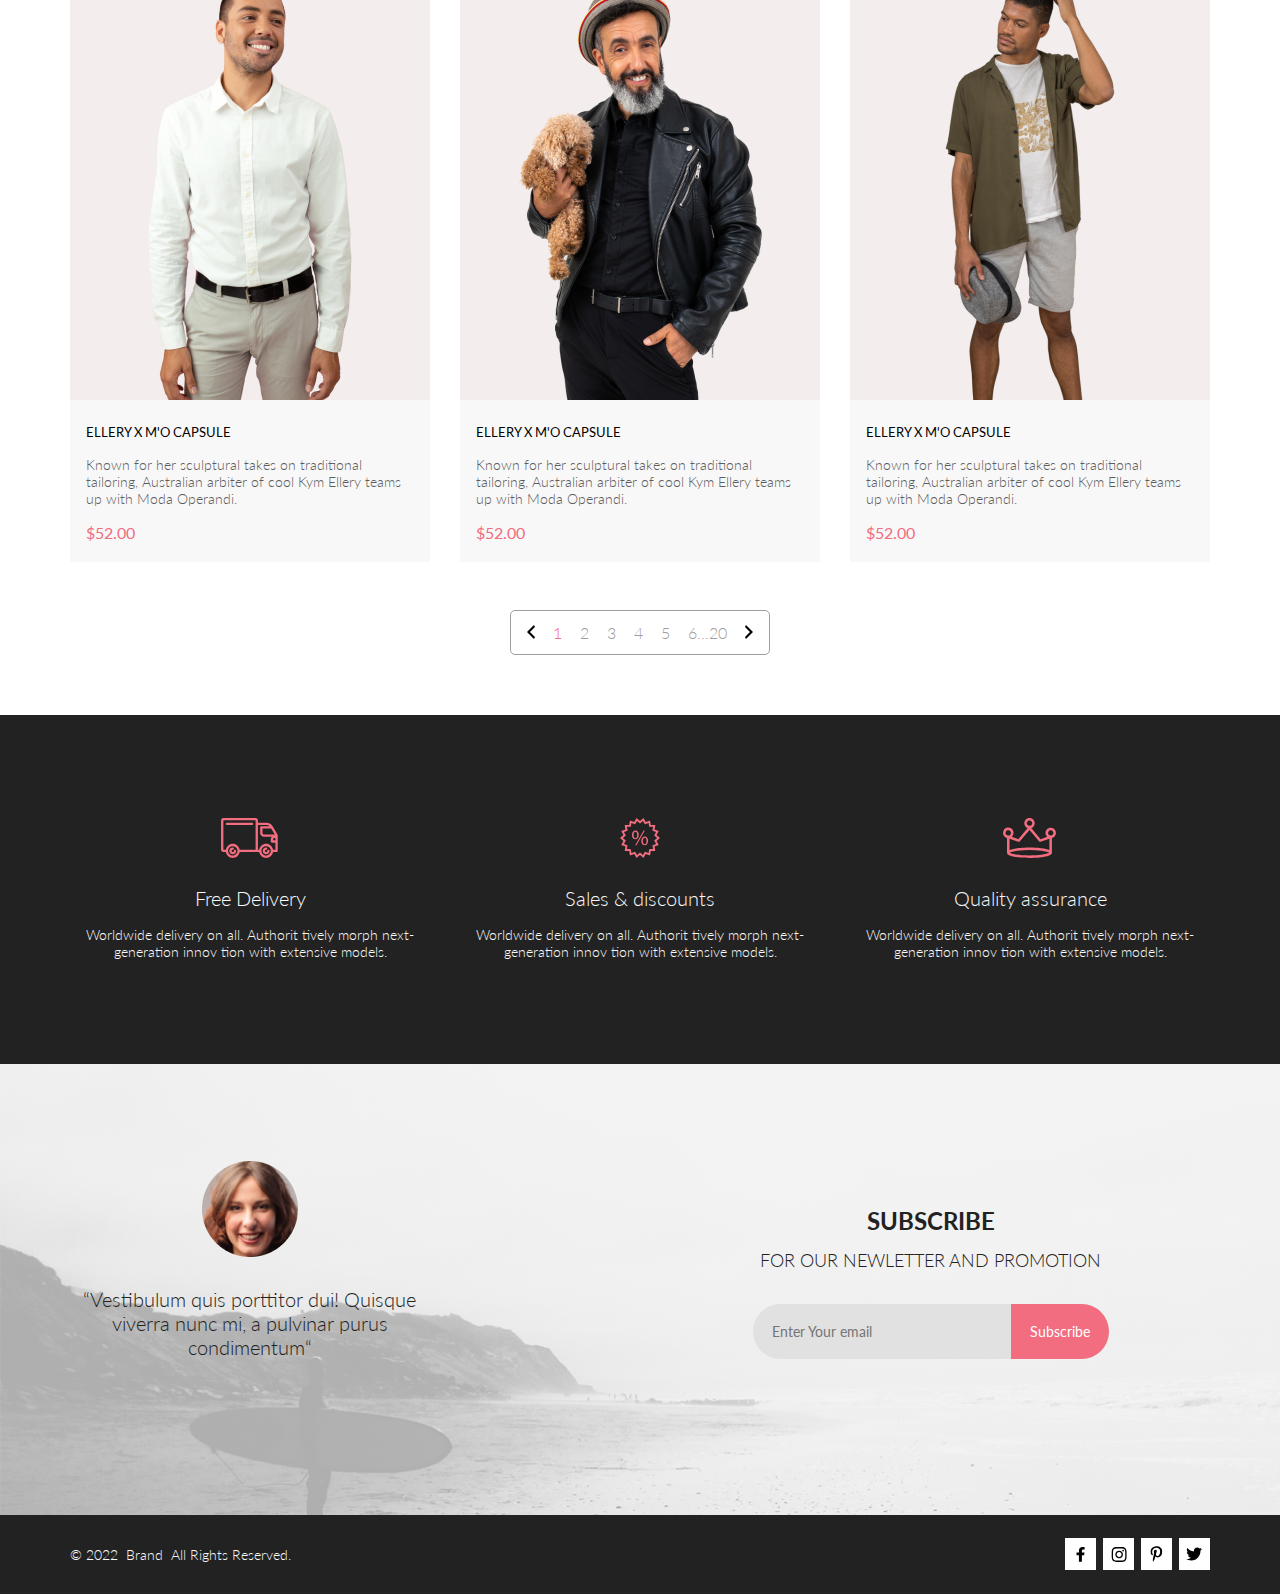
==== commit 6dea1265: "Size pop-up added" ====
--- a/Homework/catalog.html
+++ b/Homework/catalog.html
@@ -138,40 +138,133 @@
             </div>
             <div class="arrival__menu center">
                 <div class="menu__filter">
-                    <details class="menu__summary">
+                    <details class="menu__details">
                         <summary class="menu__summary">
-                            <div class="probe">
+                            <div class="menu__switch">
                                 <p class="menu__text_bold">FILTER</p>
-                                <img
+                                <svg
                                     class="menu__img"
-                                    src="img/catalog/filtericon.svg"
-                                    alt="filter icon"
-                                />
+                                    width="15"
+                                    height="10"
+                                    viewBox="0 0 15 10"
+                                    fill="none"
+                                    xmlns="http://www.w3.org/2000/svg"
+                                >
+                                    <path
+                                        d="M0.833333 10H4.16667C4.625 10 5 9.625 5 9.16667C5 8.70833 4.625 8.33333 4.16667 8.33333H0.833333C0.375 8.33333 0 8.70833 0 9.16667C0 9.625 0.375 10 0.833333 10ZM0 0.833333C0 1.29167 0.375 1.66667 0.833333 1.66667H14.1667C14.625 1.66667 15 1.29167 15 0.833333C15 0.375 14.625 0 14.1667 0H0.833333C0.375 0 0 0.375 0 0.833333ZM0.833333 5.83333H9.16667C9.625 5.83333 10 5.45833 10 5C10 4.54167 9.625 4.16667 9.16667 4.16667H0.833333C0.375 4.16667 0 4.54167 0 5C0 5.45833 0.375 5.83333 0.833333 5.83333Z"
+                                        fill="black"
+                                    />
+                                </svg>
                             </div>
                         </summary>
-                        <div>
-                            Вокруг дома был рассажен молодой сад. Ограды и
-                            ворота были прочные и новые; под навесом стояли две
-                            пожарные трубы и бочка, выкрашенная зеленою краской;
-                            дороги были прямые, мосты были крепкие с перилами.
-                            На всем лежал отпечаток аккуратности и
-                            хозяйственности.
+                        <div class="filter">
+                            <details class="filter__details">
+                                <summary class="filter__summary">
+                                    CATEGORY
+                                </summary>
+                                <ul class="filter__ul">
+                                    <li class="filter__li">Accessories</li>
+                                    <li class="filter__li">Bags</li>
+                                    <li class="filter__li">Denim</li>
+                                    <li class="filter__li">
+                                        Hoodies & Sweatshirts
+                                    </li>
+                                    <li class="filter__li">Jackets & Coats</li>
+                                    <li class="filter__li">Polos</li>
+                                    <li class="filter__li">Shirts</li>
+                                    <li class="filter__li">Shoes</li>
+                                    <li class="filter__li">Sweaters & Knits</li>
+                                    <li class="filter__li">T-Shirts</li>
+                                    <li class="filter__li">Tanks</li>
+                                </ul>
+                            </details>
+                            <details class="filter__details">
+                                <summary class="filter__summary">BRAND</summary>
+                                <ul class="filter__ul">
+                                    <li class="filter__li">Sport</li>
+                                    <li class="filter__li">Bags</li>
+                                    <li class="filter__li">Denim</li>
+                                    <li class="filter__li">Hoodies</li>
+                                    <li class="filter__li">Jackets</li>
+                                    <li class="filter__li">Polos</li>
+                                    <li class="filter__li">Shirts</li>
+                                    <li class="filter__li">Shoes</li>
+                                    <li class="filter__li">Sweaters</li>
+                                    <li class="filter__li">T-Shirts</li>
+                                    <li class="filter__li">Tanks</li>
+                                </ul>
+                            </details>
+                            <details class="filter__details">
+                                <summary class="filter__summary">
+                                    DESIGNER
+                                </summary>
+                                <ul class="filter__ul">
+                                    <li class="filter__li">Accessories</li>
+                                    <li class="filter__li">Bags</li>
+                                    <li class="filter__li">Denim</li>
+                                    <li class="filter__li">Sweatshirts</li>
+                                    <li class="filter__li">Jackets & Coats</li>
+                                    <li class="filter__li">Polos</li>
+                                    <li class="filter__li">Shirts</li>
+                                    <li class="filter__li">Shoes</li>
+                                    <li class="filter__li">Sweaters & Knits</li>
+                                    <li class="filter__li">T-Shirts</li>
+                                    <li class="filter__li">Tanks</li>
+                                </ul>
+                            </details>
                         </div>
                     </details>
                 </div>
-                <div class="menu__choice">
-                    <p class="menu__text">
-                        TRENDING NOW<img
-                            src="img/catalog/arrow.svg"
-                            alt="arrow"
-                        />
-                    </p>
-                    <p class="menu__text">
-                        SIZE<img src="img/catalog/arrow.svg" alt="arrow" />
-                    </p>
-                    <p class="menu__text">
-                        PRICE<img src="img/catalog/arrow.svg" alt="arrow" />
-                    </p>
+                <div class="choice">
+                    <div class="choice__box">
+                        <p class="choice__text">TRENDING&nbspNOW</p>
+                        <img src="img/catalog/arrow.svg" alt="arrow" />
+                    </div>
+                    <div class="choice__box">
+                        <details class="choice__details">
+                            <summary class="choice__summary">
+                                <div class="choice__box">
+                                    <p class="choice__text">SIZE</p>
+                                    <img
+                                        src="img/catalog/arrow.svg"
+                                        alt="arrow"
+                                    />
+                                </div>
+                            </summary>
+                            <div class="choice__content">
+                                <ul>
+                                    <li>
+                                        <div class="choice__line">
+                                            <div class="choice__square"></div>
+                                            XS
+                                        </div>
+                                    </li>
+                                    <li>
+                                        <div class="choice__line">
+                                            <div class="choice__square"></div>
+                                            S
+                                        </div>
+                                    </li>
+                                    <li>
+                                        <div class="choice__line">
+                                            <div class="choice__square"></div>
+                                            M
+                                        </div>
+                                    </li>
+                                    <li>
+                                        <div class="choice__line">
+                                            <div class="choice__square"></div>
+                                            L
+                                        </div>
+                                    </li>
+                                </ul>
+                            </div>
+                        </details>
+                    </div>
+                    <div class="choice__box">
+                        <p class="choice__text">PRICE</p>
+                        <img src="img/catalog/arrow.svg" alt="arrow" />
+                    </div>
                 </div>
             </div>
         </section>
--- a/Homework/css/catalog.css
+++ b/Homework/css/catalog.css
@@ -234,26 +234,134 @@
 }
 
 .menu__filter {
+  position: relative;
+}
+.menu__details {
+  list-style: none;
+  display: flex;
+}
+.menu__details[open] {
+  padding: 13px 33px 0px 16px;
+  position: absolute;
+  top: -13px;
+  left: -16px;
+  z-index: 100;
+  background: white;
+  box-shadow: 6px 4px 35px rgba(0, 0, 0, 0.21);
+}
+.menu__details[open] p {
+  color: #f16d7f;
+}
+.menu__details[open] path {
+  fill: #f16d7f;
+}
+.menu__switch {
   display: flex;
   gap: 11px;
-}
-
+  align-items: center;
+}
+.menu__text {
+  font-weight: 400;
+  font-size: 14px;
+  line-height: 17px;
+}
 .menu__text_bold {
   font-weight: 600;
-  font-size: 14px;
-  line-height: 17px;
   color: black;
-}
-
+  display: inline-block;
+}
 .menu__choice {
   display: flex;
   gap: 28px;
 }
-
-.menu__text {
-  font-weight: 400;
-  font-size: 14px;
-  line-height: 17px;
+.menu__img path {
+  fill: black;
+}
+
+.filter {
+  margin-top: 20px;
+}
+.filter__details:last-child {
+  margin-bottom: 0px;
+  padding-bottom: 0;
+}
+.filter__details[open] summary {
+  color: #f16d7f;
+}
+.filter__summary {
+  font-weight: 400;
+  color: #6f6e6e;
+  padding: 8px 11px 11px;
+  border-left: 5px solid #f16d7f;
+  margin-bottom: 18px;
+  position: relative;
+}
+.filter__summary::after {
+  content: "";
+  position: absolute;
+  bottom: 0;
+  top: 0;
+  left: 0;
+  right: 0;
+  border-bottom: 1px solid #e1e1e1;
+}
+.filter__ul {
+  color: #6f6e6e;
+  padding-left: 16px;
+}
+.filter__li {
+  margin-bottom: 6px;
+}
+.filter__li:first-child {
+  margin-top: 24px;
+}
+.filter__li:last-child {
+  margin-bottom: 24px;
+}
+
+.choice {
+  display: flex;
+  justify-content: space-between;
+}
+
+.choice__details {
+  position: relative;
+}
+
+.choice__details[open] summary img {
+  transform: rotate(180deg);
+}
+
+.choice__content {
+  background: white;
+  box-shadow: 6px 4px 35px rgba(0, 0, 0, 0.21);
+  position: absolute;
+  top: 20px;
+  left: 50%;
+  transform: translateX(-50%);
+  padding: 10px;
+  z-index: 100;
+}
+
+.choice__summary {
+  position: relative;
+}
+
+.choice__square {
+  width: 13px;
+  height: 13px;
+  border: 1px solid #e1e1e1;
+}
+
+.choice__line {
+  display: flex;
+  align-items: center;
+  gap: 9px;
+}
+
+.choice__box {
+  display: flex;
+  gap: 10px;
 }
 
 .goods {
